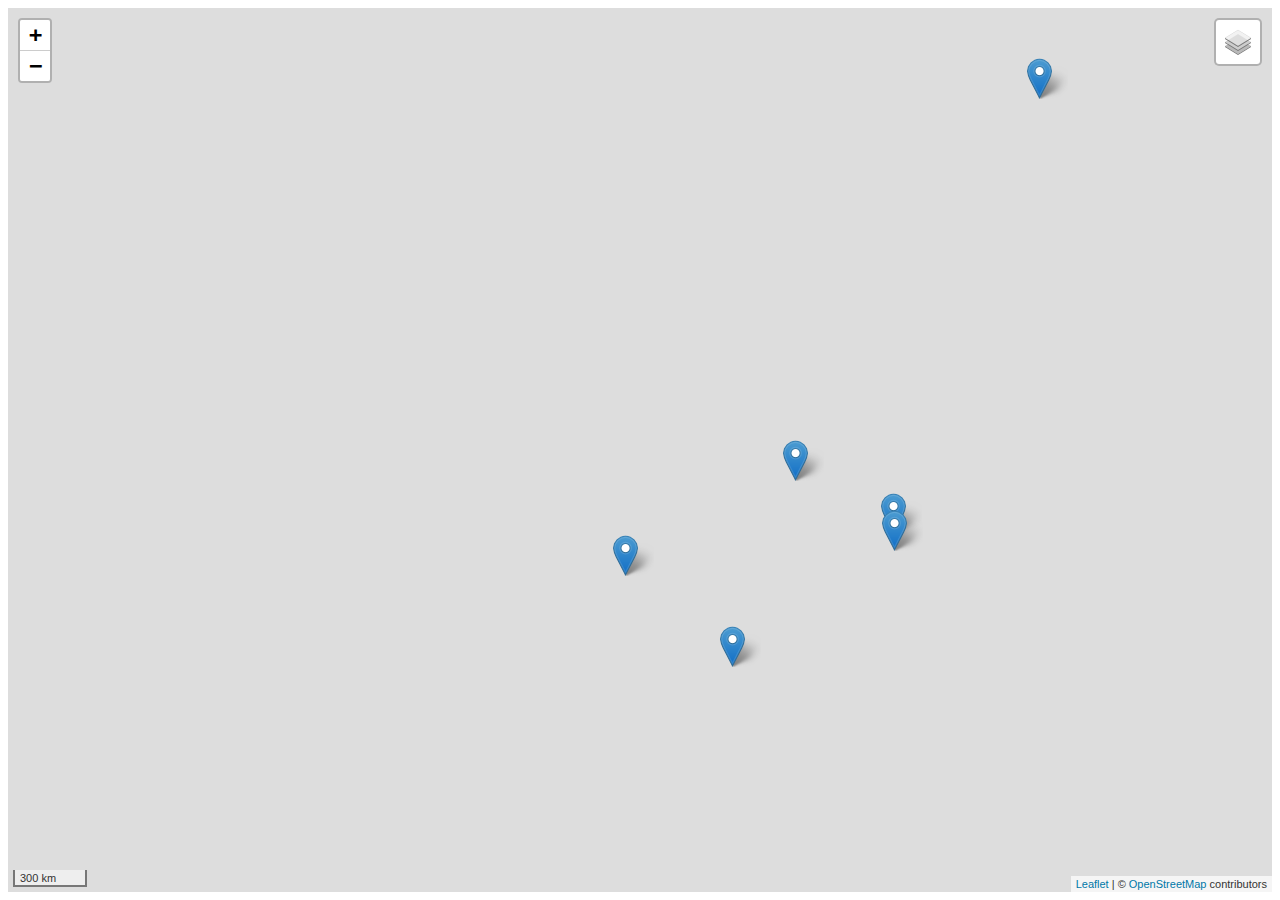
==== index.html @ 4e14cecf "1" ====
<html>
<head>
    <title>宋词地图</title>
    <meta charset="UTF-8">
    <meta name="viewport" content="width=device-width">
    <link rel="stylesheet" href="libs/leaflet.css" />
    <script src="libs/leaflet.js"></script>
    <script src="libs/leaflet-tilelayer-wmts-src.js"></script>
    <script src="src/loadWMTS.js"></script>
</head>
<body>
<div id="map" style="height: 100%; width: 100%"></div>
<script>
    loadWMTS();
</script>

</body>
</html>
---- libs/leaflet.css ----
/* required styles */

.leaflet-pane,
.leaflet-tile,
.leaflet-marker-icon,
.leaflet-marker-shadow,
.leaflet-tile-container,
.leaflet-pane > svg,
.leaflet-pane > canvas,
.leaflet-zoom-box,
.leaflet-image-layer,
.leaflet-layer {
	position: absolute;
	left: 0;
	top: 0;
	}
.leaflet-container {
	overflow: hidden;
	}
.leaflet-tile,
.leaflet-marker-icon,
.leaflet-marker-shadow {
	-webkit-user-select: none;
	   -moz-user-select: none;
	        user-select: none;
	  -webkit-user-drag: none;
	}
/* Safari renders non-retina tile on retina better with this, but Chrome is worse */
.leaflet-safari .leaflet-tile {
	image-rendering: -webkit-optimize-contrast;
	}
/* hack that prevents hw layers "stretching" when loading new tiles */
.leaflet-safari .leaflet-tile-container {
	width: 1600px;
	height: 1600px;
	-webkit-transform-origin: 0 0;
	}
.leaflet-marker-icon,
.leaflet-marker-shadow {
	display: block;
	}
/* .leaflet-container svg: reset svg max-width decleration shipped in Joomla! (joomla.org) 3.x */
/* .leaflet-container img: map is broken in FF if you have max-width: 100% on tiles */
.leaflet-container .leaflet-overlay-pane svg,
.leaflet-container .leaflet-marker-pane img,
.leaflet-container .leaflet-shadow-pane img,
.leaflet-container .leaflet-tile-pane img,
.leaflet-container img.leaflet-image-layer {
	max-width: none !important;
	max-height: none !important;
	}

.leaflet-container.leaflet-touch-zoom {
	-ms-touch-action: pan-x pan-y;
	touch-action: pan-x pan-y;
	}
.leaflet-container.leaflet-touch-drag {
	-ms-touch-action: pinch-zoom;
	/* Fallback for FF which doesn't support pinch-zoom */
	touch-action: none;
	touch-action: pinch-zoom;
}
.leaflet-container.leaflet-touch-drag.leaflet-touch-zoom {
	-ms-touch-action: none;
	touch-action: none;
}
.leaflet-container {
	-webkit-tap-highlight-color: transparent;
}
.leaflet-container a {
	-webkit-tap-highlight-color: rgba(51, 181, 229, 0.4);
}
.leaflet-tile {
	filter: inherit;
	visibility: hidden;
	}
.leaflet-tile-loaded {
	visibility: inherit;
	}
.leaflet-zoom-box {
	width: 0;
	height: 0;
	-moz-box-sizing: border-box;
	     box-sizing: border-box;
	z-index: 800;
	}
/* workaround for https://bugzilla.mozilla.org/show_bug.cgi?id=888319 */
.leaflet-overlay-pane svg {
	-moz-user-select: none;
	}

.leaflet-pane         { z-index: 400; }

.leaflet-tile-pane    { z-index: 200; }
.leaflet-overlay-pane { z-index: 400; }
.leaflet-shadow-pane  { z-index: 500; }
.leaflet-marker-pane  { z-index: 600; }
.leaflet-tooltip-pane   { z-index: 650; }
.leaflet-popup-pane   { z-index: 700; }

.leaflet-map-pane canvas { z-index: 100; }
.leaflet-map-pane svg    { z-index: 200; }

.leaflet-vml-shape {
	width: 1px;
	height: 1px;
	}
.lvml {
	behavior: url(#default#VML);
	display: inline-block;
	position: absolute;
	}


/* control positioning */

.leaflet-control {
	position: relative;
	z-index: 800;
	pointer-events: visiblePainted; /* IE 9-10 doesn't have auto */
	pointer-events: auto;
	}
.leaflet-top,
.leaflet-bottom {
	position: absolute;
	z-index: 1000;
	pointer-events: none;
	}
.leaflet-top {
	top: 0;
	}
.leaflet-right {
	right: 0;
	}
.leaflet-bottom {
	bottom: 0;
	}
.leaflet-left {
	left: 0;
	}
.leaflet-control {
	float: left;
	clear: both;
	}
.leaflet-right .leaflet-control {
	float: right;
	}
.leaflet-top .leaflet-control {
	margin-top: 10px;
	}
.leaflet-bottom .leaflet-control {
	margin-bottom: 10px;
	}
.leaflet-left .leaflet-control {
	margin-left: 10px;
	}
.leaflet-right .leaflet-control {
	margin-right: 10px;
	}


/* zoom and fade animations */

.leaflet-fade-anim .leaflet-tile {
	will-change: opacity;
	}
.leaflet-fade-anim .leaflet-popup {
	opacity: 0;
	-webkit-transition: opacity 0.2s linear;
	   -moz-transition: opacity 0.2s linear;
	     -o-transition: opacity 0.2s linear;
	        transition: opacity 0.2s linear;
	}
.leaflet-fade-anim .leaflet-map-pane .leaflet-popup {
	opacity: 1;
	}
.leaflet-zoom-animated {
	-webkit-transform-origin: 0 0;
	    -ms-transform-origin: 0 0;
	        transform-origin: 0 0;
	}
.leaflet-zoom-anim .leaflet-zoom-animated {
	will-change: transform;
	}
.leaflet-zoom-anim .leaflet-zoom-animated {
	-webkit-transition: -webkit-transform 0.25s cubic-bezier(0,0,0.25,1);
	   -moz-transition:    -moz-transform 0.25s cubic-bezier(0,0,0.25,1);
	     -o-transition:      -o-transform 0.25s cubic-bezier(0,0,0.25,1);
	        transition:         transform 0.25s cubic-bezier(0,0,0.25,1);
	}
.leaflet-zoom-anim .leaflet-tile,
.leaflet-pan-anim .leaflet-tile {
	-webkit-transition: none;
	   -moz-transition: none;
	     -o-transition: none;
	        transition: none;
	}

.leaflet-zoom-anim .leaflet-zoom-hide {
	visibility: hidden;
	}


/* cursors */

.leaflet-interactive {
	cursor: pointer;
	}
.leaflet-grab {
	cursor: -webkit-grab;
	cursor:    -moz-grab;
	}
.leaflet-crosshair,
.leaflet-crosshair .leaflet-interactive {
	cursor: crosshair;
	}
.leaflet-popup-pane,
.leaflet-control {
	cursor: auto;
	}
.leaflet-dragging .leaflet-grab,
.leaflet-dragging .leaflet-grab .leaflet-interactive,
.leaflet-dragging .leaflet-marker-draggable {
	cursor: move;
	cursor: -webkit-grabbing;
	cursor:    -moz-grabbing;
	}

/* marker & overlays interactivity */
.leaflet-marker-icon,
.leaflet-marker-shadow,
.leaflet-image-layer,
.leaflet-pane > svg path,
.leaflet-tile-container {
	pointer-events: none;
	}

.leaflet-marker-icon.leaflet-interactive,
.leaflet-image-layer.leaflet-interactive,
.leaflet-pane > svg path.leaflet-interactive {
	pointer-events: visiblePainted; /* IE 9-10 doesn't have auto */
	pointer-events: auto;
	}

/* visual tweaks */

.leaflet-container {
	background: #ddd;
	outline: 0;
	}
.leaflet-container a {
	color: #0078A8;
	}
.leaflet-container a.leaflet-active {
	outline: 2px solid orange;
	}
.leaflet-zoom-box {
	border: 2px dotted #38f;
	background: rgba(255,255,255,0.5);
	}


/* general typography */
.leaflet-container {
	font: 12px/1.5 "Helvetica Neue", Arial, Helvetica, sans-serif;
	}


/* general toolbar styles */

.leaflet-bar {
	box-shadow: 0 1px 5px rgba(0,0,0,0.65);
	border-radius: 4px;
	}
.leaflet-bar a,
.leaflet-bar a:hover {
	background-color: #fff;
	border-bottom: 1px solid #ccc;
	width: 26px;
	height: 26px;
	line-height: 26px;
	display: block;
	text-align: center;
	text-decoration: none;
	color: black;
	}
.leaflet-bar a,
.leaflet-control-layers-toggle {
	background-position: 50% 50%;
	background-repeat: no-repeat;
	display: block;
	}
.leaflet-bar a:hover {
	background-color: #f4f4f4;
	}
.leaflet-bar a:first-child {
	border-top-left-radius: 4px;
	border-top-right-radius: 4px;
	}
.leaflet-bar a:last-child {
	border-bottom-left-radius: 4px;
	border-bottom-right-radius: 4px;
	border-bottom: none;
	}
.leaflet-bar a.leaflet-disabled {
	cursor: default;
	background-color: #f4f4f4;
	color: #bbb;
	}

.leaflet-touch .leaflet-bar a {
	width: 30px;
	height: 30px;
	line-height: 30px;
	}
.leaflet-touch .leaflet-bar a:first-child {
	border-top-left-radius: 2px;
	border-top-right-radius: 2px;
	}
.leaflet-touch .leaflet-bar a:last-child {
	border-bottom-left-radius: 2px;
	border-bottom-right-radius: 2px;
	}

/* zoom control */

.leaflet-control-zoom-in,
.leaflet-control-zoom-out {
	font: bold 18px 'Lucida Console', Monaco, monospace;
	text-indent: 1px;
	}

.leaflet-touch .leaflet-control-zoom-in, .leaflet-touch .leaflet-control-zoom-out  {
	font-size: 22px;
	}


/* layers control */

.leaflet-control-layers {
	box-shadow: 0 1px 5px rgba(0,0,0,0.4);
	background: #fff;
	border-radius: 5px;
	}
.leaflet-control-layers-toggle {
	background-image: url(images/layers.png);
	width: 36px;
	height: 36px;
	}
.leaflet-retina .leaflet-control-layers-toggle {
	background-image: url(images/layers-2x.png);
	background-size: 26px 26px;
	}
.leaflet-touch .leaflet-control-layers-toggle {
	width: 44px;
	height: 44px;
	}
.leaflet-control-layers .leaflet-control-layers-list,
.leaflet-control-layers-expanded .leaflet-control-layers-toggle {
	display: none;
	}
.leaflet-control-layers-expanded .leaflet-control-layers-list {
	display: block;
	position: relative;
	}
.leaflet-control-layers-expanded {
	padding: 6px 10px 6px 6px;
	color: #333;
	background: #fff;
	}
.leaflet-control-layers-scrollbar {
	overflow-y: scroll;
	overflow-x: hidden;
	padding-right: 5px;
	}
.leaflet-control-layers-selector {
	margin-top: 2px;
	position: relative;
	top: 1px;
	}
.leaflet-control-layers label {
	display: block;
	}
.leaflet-control-layers-separator {
	height: 0;
	border-top: 1px solid #ddd;
	margin: 5px -10px 5px -6px;
	}

/* Default icon URLs */
.leaflet-default-icon-path {
	background-image: url(images/marker-icon.png);
	}


/* attribution and scale controls */

.leaflet-container .leaflet-control-attribution {
	background: #fff;
	background: rgba(255, 255, 255, 0.7);
	margin: 0;
	}
.leaflet-control-attribution,
.leaflet-control-scale-line {
	padding: 0 5px;
	color: #333;
	}
.leaflet-control-attribution a {
	text-decoration: none;
	}
.leaflet-control-attribution a:hover {
	text-decoration: underline;
	}
.leaflet-container .leaflet-control-attribution,
.leaflet-container .leaflet-control-scale {
	font-size: 11px;
	}
.leaflet-left .leaflet-control-scale {
	margin-left: 5px;
	}
.leaflet-bottom .leaflet-control-scale {
	margin-bottom: 5px;
	}
.leaflet-control-scale-line {
	border: 2px solid #777;
	border-top: none;
	line-height: 1.1;
	padding: 2px 5px 1px;
	font-size: 11px;
	white-space: nowrap;
	overflow: hidden;
	-moz-box-sizing: border-box;
	     box-sizing: border-box;

	background: #fff;
	background: rgba(255, 255, 255, 0.5);
	}
.leaflet-control-scale-line:not(:first-child) {
	border-top: 2px solid #777;
	border-bottom: none;
	margin-top: -2px;
	}
.leaflet-control-scale-line:not(:first-child):not(:last-child) {
	border-bottom: 2px solid #777;
	}

.leaflet-touch .leaflet-control-attribution,
.leaflet-touch .leaflet-control-layers,
.leaflet-touch .leaflet-bar {
	box-shadow: none;
	}
.leaflet-touch .leaflet-control-layers,
.leaflet-touch .leaflet-bar {
	border: 2px solid rgba(0,0,0,0.2);
	background-clip: padding-box;
	}


/* popup */

.leaflet-popup {
	position: absolute;
	text-align: center;
	margin-bottom: 20px;
	}
.leaflet-popup-content-wrapper {
	padding: 1px;
	text-align: left;
	border-radius: 12px;
	}
.leaflet-popup-content {
	margin: 13px 19px;
	line-height: 1.4;
	}
.leaflet-popup-content p {
	margin: 18px 0;
	}
.leaflet-popup-tip-container {
	width: 40px;
	height: 20px;
	position: absolute;
	left: 50%;
	margin-left: -20px;
	overflow: hidden;
	pointer-events: none;
	}
.leaflet-popup-tip {
	width: 17px;
	height: 17px;
	padding: 1px;

	margin: -10px auto 0;

	-webkit-transform: rotate(45deg);
	   -moz-transform: rotate(45deg);
	    -ms-transform: rotate(45deg);
	     -o-transform: rotate(45deg);
	        transform: rotate(45deg);
	}
.leaflet-popup-content-wrapper,
.leaflet-popup-tip {
	background: white;
	color: #333;
	box-shadow: 0 3px 14px rgba(0,0,0,0.4);
	}
.leaflet-container a.leaflet-popup-close-button {
	position: absolute;
	top: 0;
	right: 0;
	padding: 4px 4px 0 0;
	border: none;
	text-align: center;
	width: 18px;
	height: 14px;
	font: 16px/14px Tahoma, Verdana, sans-serif;
	color: #c3c3c3;
	text-decoration: none;
	font-weight: bold;
	background: transparent;
	}
.leaflet-container a.leaflet-popup-close-button:hover {
	color: #999;
	}
.leaflet-popup-scrolled {
	overflow: auto;
	border-bottom: 1px solid #ddd;
	border-top: 1px solid #ddd;
	}

.leaflet-oldie .leaflet-popup-content-wrapper {
	zoom: 1;
	}
.leaflet-oldie .leaflet-popup-tip {
	width: 24px;
	margin: 0 auto;

	-ms-filter: "progid:DXImageTransform.Microsoft.Matrix(M11=0.70710678, M12=0.70710678, M21=-0.70710678, M22=0.70710678)";
	filter: progid:DXImageTransform.Microsoft.Matrix(M11=0.70710678, M12=0.70710678, M21=-0.70710678, M22=0.70710678);
	}
.leaflet-oldie .leaflet-popup-tip-container {
	margin-top: -1px;
	}

.leaflet-oldie .leaflet-control-zoom,
.leaflet-oldie .leaflet-control-layers,
.leaflet-oldie .leaflet-popup-content-wrapper,
.leaflet-oldie .leaflet-popup-tip {
	border: 1px solid #999;
	}


/* div icon */

.leaflet-div-icon {
	background: #fff;
	border: 1px solid #666;
	}


/* Tooltip */
/* Base styles for the element that has a tooltip */
.leaflet-tooltip {
	position: absolute;
	padding: 6px;
	background-color: #fff;
	border: 1px solid #fff;
	border-radius: 3px;
	color: #222;
	white-space: nowrap;
	-webkit-user-select: none;
	-moz-user-select: none;
	-ms-user-select: none;
	user-select: none;
	pointer-events: none;
	box-shadow: 0 1px 3px rgba(0,0,0,0.4);
	}
.leaflet-tooltip.leaflet-clickable {
	cursor: pointer;
	pointer-events: auto;
	}
.leaflet-tooltip-top:before,
.leaflet-tooltip-bottom:before,
.leaflet-tooltip-left:before,
.leaflet-tooltip-right:before {
	position: absolute;
	pointer-events: none;
	border: 6px solid transparent;
	background: transparent;
	content: "";
	}

/* Directions */

.leaflet-tooltip-bottom {
	margin-top: 6px;
}
.leaflet-tooltip-top {
	margin-top: -6px;
}
.leaflet-tooltip-bottom:before,
.leaflet-tooltip-top:before {
	left: 50%;
	margin-left: -6px;
	}
.leaflet-tooltip-top:before {
	bottom: 0;
	margin-bottom: -12px;
	border-top-color: #fff;
	}
.leaflet-tooltip-bottom:before {
	top: 0;
	margin-top: -12px;
	margin-left: -6px;
	border-bottom-color: #fff;
	}
.leaflet-tooltip-left {
	margin-left: -6px;
}
.leaflet-tooltip-right {
	margin-left: 6px;
}
.leaflet-tooltip-left:before,
.leaflet-tooltip-right:before {
	top: 50%;
	margin-top: -6px;
	}
.leaflet-tooltip-left:before {
	right: 0;
	margin-right: -12px;
	border-left-color: #fff;
	}
.leaflet-tooltip-right:before {
	left: 0;
	margin-left: -12px;
	border-right-color: #fff;
	}
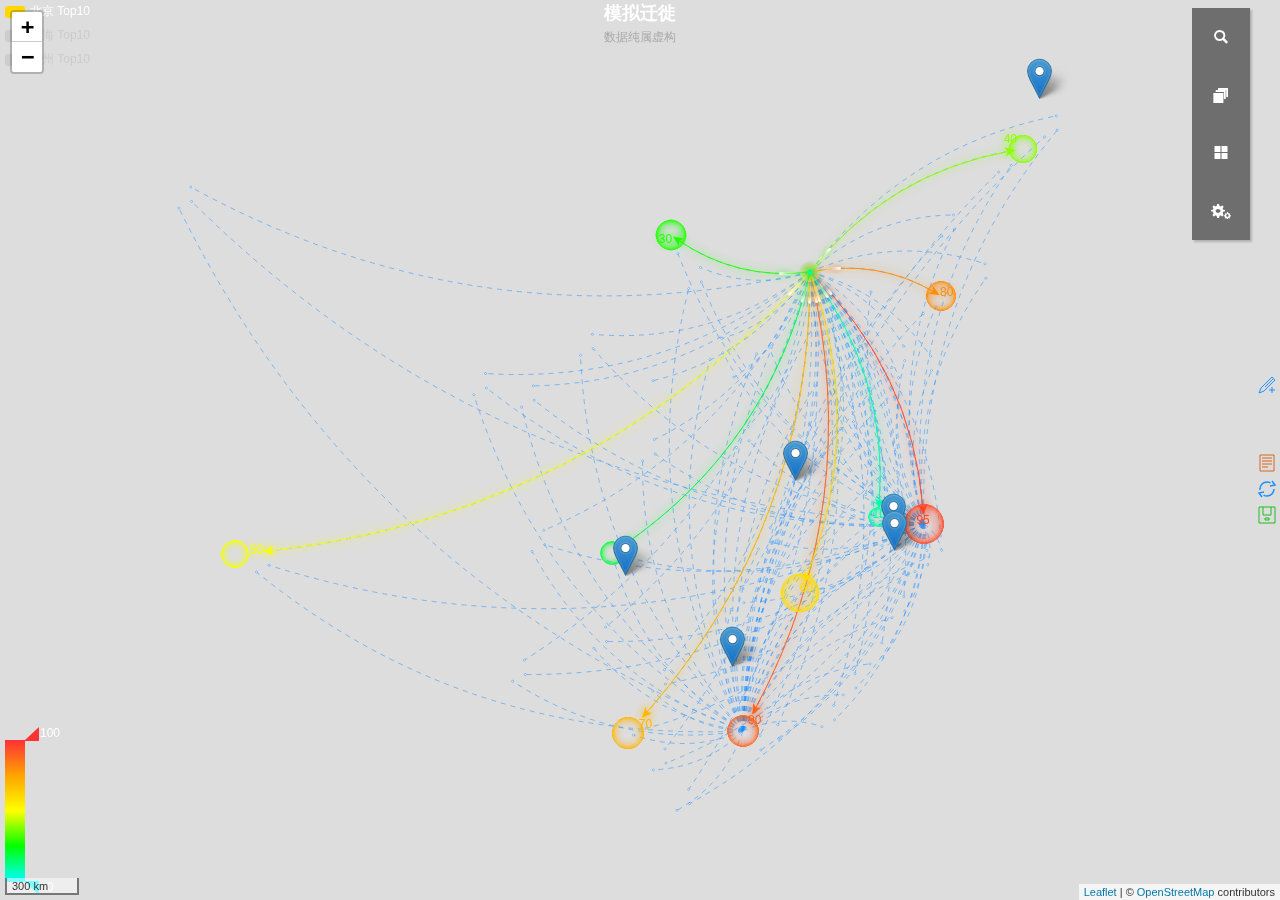
==== commit 23430f72: "迁徙图" ====
--- a/index.html
+++ b/index.html
@@ -6,12 +6,56 @@
     <link rel="stylesheet" href="libs/leaflet.css" />
     <script src="libs/leaflet.js"></script>
     <script src="libs/leaflet-tilelayer-wmts-src.js"></script>
-    <script src="src/loadWMTS.js"></script>
+    <link rel="stylesheet" href="dom/bootstrap-3.3.7/css/bootstrap-treeview.min.css">
+    <link rel="stylesheet" href="dom/bootstrap-3.3.7/css/glyphicons.css">
+    <link rel="stylesheet" href="dom/css/common.css">
+    <link rel="stylesheet" href="dom/css/index.css">
+    <script src="dom/js/jquery.min.js"></script>
+    <script src="dom/bootstrap-3.3.7/js/bootstrap.min.js"></script>
+    <script src="dom/bootstrap-3.3.7/js/bootstrap-treeview.min.js"></script>
+    <script src="dom/js/require.js"></script>
+    <script src="libs/leaflet-echarts.js"></script>
+    <script src="libs/echarts.source.js"></script>
+    <script src="src/loadWMTS.js"></script><link rel="stylesheet" href="dom/bootstrap-3.3.7/css/bootstrap.min.css">
+    <script src="src/addRemoval.js"></script>
 </head>
 <body>
-<div id="map" style="height: 100%; width: 100%"></div>
+<!--地图右边工具-->
+<div class="rightTips">
+    <div class="rightMenu" id="right_menu">
+        <ul>
+            <li data-href="dom/view/emotion.html">
+                <span title="搜索" ><i class="icon-search"></i></span>
+            </li>
+            <li  data-href="dom/view/emotion.html">
+                <span title="分析"><i class="icon-sort"></i></span>
+            </li>
+            <li data-href="dom/view/trajectory.html">
+                <span title="轨迹"><i class="icon-show-big-thumbnails"></i></span>
+            </li>
+            <li data-href="dom/view/mapSet.html">
+                <span title="设置"><i class="icon-cogwheels"></i></span>
+            </li>
+        </ul>
+    </div>
+    <div class="menuBox" id="right_menu_box">
+        <button id="right_close" type="button" class="close boxClose" aria-label="Close"><span aria-hidden="true">&times;</span></button>
+        <div id="menu_content">
+
+        </div>
+    </div>
+</div>
+<div id="map" class="mapBox"></div>
 <script>
     loadWMTS();
+    //页面按钮响应
+    $(function () {
+        $('[data-toggle="tooltip"]').tooltip();
+        require(["dom/js/index"], function (mapModel) {
+            mapModel.int();
+        });
+    })
+   addRemoval();
 </script>
 
 </body>
--- a/dom/bootstrap-3.3.7/css/glyphicons.css
+++ b/dom/bootstrap-3.3.7/css/glyphicons.css
@@ -0,0 +1,1296 @@
+/*!
+ *
+ *  Project:  GLYPHICONS
+ *  Author:   Jan Kovarik - www.glyphicons.com
+ *
+ */
+html,
+html .halflings {
+  -webkit-font-smoothing: antialiased !important;
+}
+@font-face {
+  font-family: 'Glyphicons';
+  src: url('../fonts/glyphicons-regular.eot');
+  src: url('../fonts/glyphicons-regular.eot?#iefix') format('embedded-opentype'), url('../fonts/glyphicons-regular.woff') format('woff'), url('../fonts/glyphicons-regular.ttf') format('truetype'), url('../fonts/glyphicons-regular.svg#glyphicons_halflingsregular') format('svg');
+  font-weight: normal;
+  font-style: normal;
+}
+/* FONT AWESOME CORE
+ * -------------------------- */
+[class^="icon-"],
+[class*=" icon-"] {
+  font-weight: normal;
+  font-style: normal;
+  text-decoration: inherit;
+  -webkit-font-smoothing: antialiased;
+  *margin-right: .3em;
+}
+[class^="icon-"]:before,
+[class*=" icon-"]:before {
+  text-decoration: inherit;
+  display: inline-block;
+  speak: none;
+}
+
+
+.icon-glass:before {
+  font-family: Glyphicons;
+  content: "\e001";
+}
+.icon-leaf:before{
+font-family:Glyphicons;content:"\e002";
+}
+.icon-dog:before{
+font-family:Glyphicons;content:"\e003";
+}
+.icon-user:before{
+font-family:Glyphicons;content:"\e004";
+}
+.icon-girl:before{
+font-family:Glyphicons;content:"\e005";
+}
+.icon-car:before{
+font-family:Glyphicons;content:"\e006";
+}
+.icon-user-add:before{
+font-family:Glyphicons;content:"\e007";
+}
+.icon-user-remove:before{
+font-family:Glyphicons;content:"\e008";
+}
+.icon-film:before{
+font-family:Glyphicons;content:"\e009";
+}
+.icon-magic:before{
+font-family:Glyphicons;content:"\e010";
+}
+.icon-envelope:before{
+font-family:Glyphicons;content:"\2709";
+}
+.icon-camera:before{
+font-family:Glyphicons;content:"\e012";
+}
+.icon-heart:before{
+font-family:Glyphicons;content:"\e013";
+}
+.icon-beach-umbrella:before{
+font-family:Glyphicons;content:"\e014";
+}
+.icon-train:before{
+font-family:Glyphicons;content:"\e015";
+}
+.icon-print:before{
+font-family:Glyphicons;content:"\e016";
+}
+.icon-bin:before{
+font-family:Glyphicons;content:"\e017";
+}
+.icon-music:before{
+font-family:Glyphicons;content:"\e018";
+}
+.icon-note:before{
+font-family:Glyphicons;content:"\e019";
+}
+.icon-heart-empty:before{
+font-family:Glyphicons;content:"\e020";
+}
+.icon-home:before{
+font-family:Glyphicons;content:"\e021";
+}
+.icon-snowflake:before{
+font-family:Glyphicons;content:"\2744";
+}
+.icon-fire:before{
+font-family:Glyphicons;content:"\e023";
+}
+.icon-magnet:before{
+font-family:Glyphicons;content:"\e024";
+}
+.icon-parents:before{
+font-family:Glyphicons;content:"\e025";
+}
+.icon-binoculars:before{
+font-family:Glyphicons;content:"\e026";
+}
+.icon-road:before{
+font-family:Glyphicons;content:"\e027";
+}
+.icon-search:before{
+font-family:Glyphicons;content:"\e028";
+}
+.icon-cars:before{
+font-family:Glyphicons;content:"\e029";
+}
+.icon-notes-2:before{
+font-family:Glyphicons;content:"\e030";
+}
+.icon-pencil:before{
+font-family:Glyphicons;content:"\270F";
+}
+.icon-bus:before{
+font-family:Glyphicons;content:"\e032";
+}
+.icon-wifi-alt:before{
+font-family:Glyphicons;content:"\e033";
+}
+.icon-luggage:before{
+font-family:Glyphicons;content:"\e034";
+}
+.icon-old-man:before{
+font-family:Glyphicons;content:"\e035";
+}
+.icon-woman:before{
+font-family:Glyphicons;content:"\e036";
+}
+.icon-file:before{
+font-family:Glyphicons;content:"\e037";
+}
+.icon-coins:before{
+font-family:Glyphicons;content:"\e038";
+}
+.icon-airplane:before{
+font-family:Glyphicons;content:"\2708";
+}
+.icon-notes:before{
+font-family:Glyphicons;content:"\e040";
+}
+.icon-stats:before{
+font-family:Glyphicons;content:"\e041";
+}
+.icon-charts:before{
+font-family:Glyphicons;content:"\e042";
+}
+.icon-pie-chart:before{
+font-family:Glyphicons;content:"\e043";
+}
+.icon-group:before{
+font-family:Glyphicons;content:"\e044";
+}
+.icon-keys:before{
+font-family:Glyphicons;content:"\e045";
+}
+.icon-calendar:before{
+font-family:Glyphicons;content:"\e046";
+}
+.icon-router:before{
+font-family:Glyphicons;content:"\e047";
+}
+.icon-camera-small:before{
+font-family:Glyphicons;content:"\e048";
+}
+.icon-dislikes:before{
+font-family:Glyphicons;content:"\e049";
+}
+.icon-star:before{
+font-family:Glyphicons;content:"\e050";
+}
+.icon-link:before{
+font-family:Glyphicons;content:"\e051";
+}
+.icon-eye-open:before{
+font-family:Glyphicons;content:"\e052";
+}
+.icon-eye-close:before{
+font-family:Glyphicons;content:"\e053";
+}
+.icon-alarm:before{
+font-family:Glyphicons;content:"\e054";
+}
+.icon-clock:before{
+font-family:Glyphicons;content:"\e055";
+}
+.icon-stopwatch:before{
+font-family:Glyphicons;content:"\e056";
+}
+.icon-projector:before{
+font-family:Glyphicons;content:"\e057";
+}
+.icon-history:before{
+font-family:Glyphicons;content:"\e058";
+}
+.icon-truck:before{
+font-family:Glyphicons;content:"\e059";
+}
+.icon-cargo:before{
+font-family:Glyphicons;content:"\e060";
+}
+.icon-compass:before{
+font-family:Glyphicons;content:"\e061";
+}
+.icon-keynote:before{
+font-family:Glyphicons;content:"\e062";
+}
+.icon-paperclip:before{
+font-family:Glyphicons;content:"\e063";
+}
+.icon-power:before{
+font-family:Glyphicons;content:"\e064";
+}
+.icon-lightbulb:before{
+font-family:Glyphicons;content:"\e065";
+}
+.icon-tag:before{
+font-family:Glyphicons;content:"\e066";
+}
+.icon-tags:before{
+font-family:Glyphicons;content:"\e067";
+}
+.icon-cleaning:before{
+font-family:Glyphicons;content:"\e068";
+}
+.icon-ruller:before{
+font-family:Glyphicons;content:"\e069";
+}
+.icon-gift:before{
+font-family:Glyphicons;content:"\e070";
+}
+.icon-umbrella:before{
+font-family:Glyphicons;content:"\2602";
+}
+.icon-book:before{
+font-family:Glyphicons;content:"\e072";
+}
+.icon-bookmark:before{
+font-family:Glyphicons;content:"\e073";
+}
+.icon-wifi:before{
+font-family:Glyphicons;content:"\e074";
+}
+.icon-cup:before{
+font-family:Glyphicons;content:"\e075";
+}
+.icon-stroller:before{
+font-family:Glyphicons;content:"\e076";
+}
+.icon-headphones:before{
+font-family:Glyphicons;content:"\e077";
+}
+.icon-headset:before{
+font-family:Glyphicons;content:"\e078";
+}
+.icon-warning-sign:before{
+font-family:Glyphicons;content:"\e079";
+}
+.icon-signal:before{
+font-family:Glyphicons;content:"\e080";
+}
+.icon-retweet:before{
+font-family:Glyphicons;content:"\e081";
+}
+.icon-refresh:before{
+font-family:Glyphicons;content:"\e082";
+}
+.icon-roundabout:before{
+font-family:Glyphicons;content:"\e083";
+}
+.icon-random:before{
+font-family:Glyphicons;content:"\e084";
+}
+.icon-heat:before{
+font-family:Glyphicons;content:"\e085";
+}
+.icon-repeat:before{
+font-family:Glyphicons;content:"\e086";
+}
+.icon-display:before{
+font-family:Glyphicons;content:"\e087";
+}
+.icon-log-book:before{
+font-family:Glyphicons;content:"\e088";
+}
+.icon-adress-book:before{
+font-family:Glyphicons;content:"\e089";
+}
+.icon-building:before{
+font-family:Glyphicons;content:"\e090";
+}
+.icon-eyedropper:before{
+font-family:Glyphicons;content:"\e091";
+}
+.icon-adjust:before{
+font-family:Glyphicons;content:"\e092";
+}
+.icon-tint:before{
+font-family:Glyphicons;content:"\e093";
+}
+.icon-crop:before{
+font-family:Glyphicons;content:"\e094";
+}
+.icon-vector-path-square:before{
+font-family:Glyphicons;content:"\e095";
+}
+.icon-vector-path-circle:before{
+font-family:Glyphicons;content:"\e096";
+}
+.icon-vector-path-polygon:before{
+font-family:Glyphicons;content:"\e097";
+}
+.icon-vector-path-line:before{
+font-family:Glyphicons;content:"\e098";
+}
+.icon-vector-path-curve:before{
+font-family:Glyphicons;content:"\e099";
+}
+.icon-vector-path-all:before{
+font-family:Glyphicons;content:"\e100";
+}
+.icon-font:before{
+font-family:Glyphicons;content:"\e101";
+}
+.icon-italic:before{
+font-family:Glyphicons;content:"\e102";
+}
+.icon-bold:before{
+font-family:Glyphicons;content:"\e103";
+}
+.icon-text-underline:before{
+font-family:Glyphicons;content:"\e104";
+}
+.icon-text-strike:before{
+font-family:Glyphicons;content:"\e105";
+}
+.icon-text-height:before{
+font-family:Glyphicons;content:"\e106";
+}
+.icon-text-width:before{
+font-family:Glyphicons;content:"\e107";
+}
+.icon-text-resize:before{
+font-family:Glyphicons;content:"\e108";
+}
+.icon-left-indent:before{
+font-family:Glyphicons;content:"\e109";
+}
+.icon-right-indent:before{
+font-family:Glyphicons;content:"\e110";
+}
+.icon-align-left:before{
+font-family:Glyphicons;content:"\e111";
+}
+.icon-align-center:before{
+font-family:Glyphicons;content:"\e112";
+}
+.icon-align-right:before{
+font-family:Glyphicons;content:"\e113";
+}
+.icon-justify:before{
+font-family:Glyphicons;content:"\e114";
+}
+.icon-list:before{
+font-family:Glyphicons;content:"\e115";
+}
+.icon-text-smaller:before{
+font-family:Glyphicons;content:"\e116";
+}
+.icon-text-bigger:before{
+font-family:Glyphicons;content:"\e117";
+}
+.icon-embed:before{
+font-family:Glyphicons;content:"\e118";
+}
+.icon-embed-close:before{
+font-family:Glyphicons;content:"\e119";
+}
+.icon-table:before{
+font-family:Glyphicons;content:"\e120";
+}
+.icon-message-full:before{
+font-family:Glyphicons;content:"\e121";
+}
+.icon-message-empty:before{
+font-family:Glyphicons;content:"\e122";
+}
+.icon-message-in:before{
+font-family:Glyphicons;content:"\e123";
+}
+.icon-message-out:before{
+font-family:Glyphicons;content:"\e124";
+}
+.icon-message-plus:before{
+font-family:Glyphicons;content:"\e125";
+}
+.icon-message-minus:before{
+font-family:Glyphicons;content:"\e126";
+}
+.icon-message-ban:before{
+font-family:Glyphicons;content:"\e127";
+}
+.icon-message-flag:before{
+font-family:Glyphicons;content:"\e128";
+}
+.icon-message-lock:before{
+font-family:Glyphicons;content:"\e129";
+}
+.icon-message-new:before{
+font-family:Glyphicons;content:"\e130";
+}
+.icon-inbox:before{
+font-family:Glyphicons;content:"\e131";
+}
+.icon-inbox-plus:before{
+font-family:Glyphicons;content:"\e132";
+}
+.icon-inbox-minus:before{
+font-family:Glyphicons;content:"\e133";
+}
+.icon-inbox-lock:before{
+font-family:Glyphicons;content:"\e134";
+}
+.icon-inbox-in:before{
+font-family:Glyphicons;content:"\e135";
+}
+.icon-inbox-out:before{
+font-family:Glyphicons;content:"\e136";
+}
+.icon-cogwheel:before{
+font-family:Glyphicons;content:"\e137";
+}
+.icon-cogwheels:before{
+font-family:Glyphicons;content:"\e138";
+}
+.icon-picture:before{
+font-family:Glyphicons;content:"\e139";
+}
+.icon-adjust-alt:before{
+font-family:Glyphicons;content:"\e140";
+}
+.icon-database-lock:before{
+font-family:Glyphicons;content:"\e141";
+}
+.icon-database-plus:before{
+font-family:Glyphicons;content:"\e142";
+}
+.icon-database-minus:before{
+font-family:Glyphicons;content:"\e143";
+}
+.icon-database-ban:before{
+font-family:Glyphicons;content:"\e144";
+}
+.icon-folder-open:before{
+font-family:Glyphicons;content:"\e145";
+}
+.icon-folder-plus:before{
+font-family:Glyphicons;content:"\e146";
+}
+.icon-folder-minus:before{
+font-family:Glyphicons;content:"\e147";
+}
+.icon-folder-lock:before{
+font-family:Glyphicons;content:"\e148";
+}
+.icon-folder-flag:before{
+font-family:Glyphicons;content:"\e149";
+}
+.icon-folder-new:before{
+font-family:Glyphicons;content:"\e150";
+}
+.icon-edit:before{
+font-family:Glyphicons;content:"\e151";
+}
+.icon-new-window:before{
+font-family:Glyphicons;content:"\e152";
+}
+.icon-check:before{
+font-family:Glyphicons;content:"\e153";
+}
+.icon-unchecked:before{
+font-family:Glyphicons;content:"\e154";
+}
+.icon-more-windows:before{
+font-family:Glyphicons;content:"\e155";
+}
+.icon-show-big-thumbnails:before{
+font-family:Glyphicons;content:"\e156";
+}
+.icon-show-thumbnails:before{
+font-family:Glyphicons;content:"\e157";
+}
+.icon-show-thumbnails-with-lines:before{
+font-family:Glyphicons;content:"\e158";
+}
+.icon-show-lines:before{
+font-family:Glyphicons;content:"\e159";
+}
+.icon-playlist:before{
+font-family:Glyphicons;content:"\e160";
+}
+.icon-imac:before{
+font-family:Glyphicons;content:"\e161";
+}
+.icon-macbook:before{
+font-family:Glyphicons;content:"\e162";
+}
+.icon-ipad:before{
+font-family:Glyphicons;content:"\e163";
+}
+.icon-iphone:before{
+font-family:Glyphicons;content:"\e164";
+}
+.icon-iphone-transfer:before{
+font-family:Glyphicons;content:"\e165";
+}
+.icon-iphone-exchange:before{
+font-family:Glyphicons;content:"\e166";
+}
+.icon-ipod:before{
+font-family:Glyphicons;content:"\e167";
+}
+.icon-ipod-shuffle:before{
+font-family:Glyphicons;content:"\e168";
+}
+.icon-ear-plugs:before{
+font-family:Glyphicons;content:"\e169";
+}
+.icon-phone:before{
+font-family:Glyphicons;content:"\e170";
+}
+.icon-step-backward:before{
+font-family:Glyphicons;content:"\e171";
+}
+.icon-fast-backward:before{
+font-family:Glyphicons;content:"\e172";
+}
+.icon-rewind:before{
+font-family:Glyphicons;content:"\e173";
+}
+.icon-play:before{
+font-family:Glyphicons;content:"\e174";
+}
+.icon-pause:before{
+font-family:Glyphicons;content:"\e175";
+}
+.icon-stop:before{
+font-family:Glyphicons;content:"\e176";
+}
+.icon-forward:before{
+font-family:Glyphicons;content:"\e177";
+}
+.icon-fast-forward:before{
+font-family:Glyphicons;content:"\e178";
+}
+.icon-step-forward:before{
+font-family:Glyphicons;content:"\e179";
+}
+.icon-eject:before{
+font-family:Glyphicons;content:"\e180";
+}
+.icon-facetime-video:before{
+font-family:Glyphicons;content:"\e181";
+}
+.icon-download-alt:before{
+font-family:Glyphicons;content:"\e182";
+}
+.icon-mute:before{
+font-family:Glyphicons;content:"\e183";
+}
+.icon-volume-down:before{
+font-family:Glyphicons;content:"\e184";
+}
+.icon-volume-up:before{
+font-family:Glyphicons;content:"\e185";
+}
+.icon-screenshot:before{
+font-family:Glyphicons;content:"\e186";
+}
+.icon-move:before{
+font-family:Glyphicons;content:"\e187";
+}
+.icon-more:before{
+font-family:Glyphicons;content:"\e188";
+}
+.icon-brightness-reduce:before{
+font-family:Glyphicons;content:"\e189";
+}
+.icon-brightness-increase:before{
+font-family:Glyphicons;content:"\e190";
+}
+.icon-circle-plus:before{
+font-family:Glyphicons;content:"\e191";
+}
+.icon-circle-minus:before{
+font-family:Glyphicons;content:"\e192";
+}
+.icon-circle-remove:before{
+font-family:Glyphicons;content:"\e193";
+}
+.icon-circle-ok:before{
+font-family:Glyphicons;content:"\e194";
+}
+.icon-circle-question-mark:before{
+font-family:Glyphicons;content:"\e195";
+}
+.icon-circle-info:before{
+font-family:Glyphicons;content:"\e196";
+}
+.icon-circle-exclamation-mark:before{
+font-family:Glyphicons;content:"\e197";
+}
+.icon-remove:before{
+font-family:Glyphicons;content:"\e198";
+}
+.icon-ok:before{
+font-family:Glyphicons;content:"\e199";
+}
+.icon-ban:before{
+font-family:Glyphicons;content:"\e200";
+}
+.icon-download:before{
+font-family:Glyphicons;content:"\e201";
+}
+.icon-upload:before{
+font-family:Glyphicons;content:"\e202";
+}
+.icon-shopping-cart:before{
+font-family:Glyphicons;content:"\e203";
+}
+.icon-lock:before{
+font-family:Glyphicons;content:"\e204";
+}
+.icon-unlock:before{
+font-family:Glyphicons;content:"\e205";
+}
+.icon-electricity:before{
+font-family:Glyphicons;content:"\e206";
+}
+.icon-ok-2:before{
+font-family:Glyphicons;content:"\e207";
+}
+.icon-remove-2:before{
+font-family:Glyphicons;content:"\e208";
+}
+.icon-cart-out:before{
+font-family:Glyphicons;content:"\e209";
+}
+.icon-cart-in:before{
+font-family:Glyphicons;content:"\e210";
+}
+.icon-left-arrow:before{
+font-family:Glyphicons;content:"\e211";
+}
+.icon-right-arrow:before{
+font-family:Glyphicons;content:"\e212";
+}
+.icon-down-arrow:before{
+font-family:Glyphicons;content:"\e213";
+}
+.icon-up-arrow:before{
+font-family:Glyphicons;content:"\e214";
+}
+.icon-resize-small:before{
+font-family:Glyphicons;content:"\e215";
+}
+.icon-resize-full:before{
+font-family:Glyphicons;content:"\e216";
+}
+.icon-circle-arrow-left:before{
+font-family:Glyphicons;content:"\e217";
+}
+.icon-circle-arrow-right:before{
+font-family:Glyphicons;content:"\e218";
+}
+.icon-circle-arrow-top:before{
+font-family:Glyphicons;content:"\e219";
+}
+.icon-circle-arrow-down:before{
+font-family:Glyphicons;content:"\e220";
+}
+.icon-play-button:before{
+font-family:Glyphicons;content:"\e221";
+}
+.icon-unshare:before{
+font-family:Glyphicons;content:"\e222";
+}
+.icon-share:before{
+font-family:Glyphicons;content:"\e223";
+}
+.icon-chevron-right:before{
+font-family:Glyphicons;content:"\e224";
+}
+.icon-chevron-left:before{
+font-family:Glyphicons;content:"\e225";
+}
+.icon-bluetooth:before{
+font-family:Glyphicons;content:"\e226";
+}
+.icon-euro:before{
+font-family:Glyphicons;content:"\20AC";
+}
+.icon-usd:before{
+font-family:Glyphicons;content:"\e228";
+}
+.icon-gbp:before{
+font-family:Glyphicons;content:"\e229";
+}
+.icon-retweet-2:before{
+font-family:Glyphicons;content:"\e230";
+}
+.icon-moon:before{
+font-family:Glyphicons;content:"\e231";
+}
+.icon-sun:before{
+font-family:Glyphicons;content:"\2609";
+}
+.icon-cloud:before{
+font-family:Glyphicons;content:"\2601";
+}
+.icon-direction:before{
+font-family:Glyphicons;content:"\e234";
+}
+.icon-brush:before{
+font-family:Glyphicons;content:"\e235";
+}
+.icon-pen:before{
+font-family:Glyphicons;content:"\e236";
+}
+.icon-zoom-in:before{
+font-family:Glyphicons;content:"\e237";
+}
+.icon-zoom-out:before{
+font-family:Glyphicons;content:"\e238";
+}
+.icon-pin:before{
+font-family:Glyphicons;content:"\e239";
+}
+.icon-albums:before{
+font-family:Glyphicons;content:"\e240";
+}
+.icon-rotation-lock:before{
+font-family:Glyphicons;content:"\e241";
+}
+.icon-flash:before{
+font-family:Glyphicons;content:"\e242";
+}
+.icon-google-maps:before{
+font-family:Glyphicons;content:"\e243";
+}
+.icon-anchor:before{
+font-family:Glyphicons;content:"\2693";
+}
+.icon-conversation:before{
+font-family:Glyphicons;content:"\e245";
+}
+.icon-chat:before{
+font-family:Glyphicons;content:"\e246";
+}
+.icon-male:before{
+font-family:Glyphicons;content:"\e247";
+}
+.icon-female:before{
+font-family:Glyphicons;content:"\e248";
+}
+.icon-asterisk:before{
+font-family:Glyphicons;content:"\002A";
+}
+.icon-divide:before{
+font-family:Glyphicons;content:"\00F7";
+}
+.icon-snorkel-diving:before{
+font-family:Glyphicons;content:"\e251";
+}
+.icon-scuba-diving:before{
+font-family:Glyphicons;content:"\e252";
+}
+.icon-oxygen-bottle:before{
+font-family:Glyphicons;content:"\e253";
+}
+.icon-fins:before{
+font-family:Glyphicons;content:"\e254";
+}
+.icon-fishes:before{
+font-family:Glyphicons;content:"\e255";
+}
+.icon-boat:before{
+font-family:Glyphicons;content:"\e256";
+}
+.icon-delete:before{
+font-family:Glyphicons;content:"\e257";
+}
+.icon-sheriffs-star:before{
+font-family:Glyphicons;content:"\e258";
+}
+.icon-qrcode:before{
+font-family:Glyphicons;content:"\e259";
+}
+.icon-barcode:before{
+font-family:Glyphicons;content:"\e260";
+}
+.icon-pool:before{
+font-family:Glyphicons;content:"\e261";
+}
+.icon-buoy:before{
+font-family:Glyphicons;content:"\e262";
+}
+.icon-spade:before{
+font-family:Glyphicons;content:"\e263";
+}
+.icon-bank:before{
+font-family:Glyphicons;content:"\e264";
+}
+.icon-vcard:before{
+font-family:Glyphicons;content:"\e265";
+}
+.icon-electrical-plug:before{
+font-family:Glyphicons;content:"\e266";
+}
+.icon-flag:before{
+font-family:Glyphicons;content:"\e267";
+}
+.icon-credit-card:before{
+font-family:Glyphicons;content:"\e268";
+}
+.icon-keyboard-wireless:before{
+font-family:Glyphicons;content:"\e269";
+}
+.icon-keyboard-wired:before{
+font-family:Glyphicons;content:"\e270";
+}
+.icon-shield:before{
+font-family:Glyphicons;content:"\e271";
+}
+.icon-ring:before{
+font-family:Glyphicons;content:"\02DA";
+}
+.icon-cake:before{
+font-family:Glyphicons;content:"\e273";
+}
+.icon-drink:before{
+font-family:Glyphicons;content:"\e274";
+}
+.icon-beer:before{
+font-family:Glyphicons;content:"\e275";
+}
+.icon-fast-food:before{
+font-family:Glyphicons;content:"\e276";
+}
+.icon-cutlery:before{
+font-family:Glyphicons;content:"\e277";
+}
+.icon-pizza:before{
+font-family:Glyphicons;content:"\e278";
+}
+.icon-birthday-cake:before{
+font-family:Glyphicons;content:"\e279";
+}
+.icon-tablet:before{
+font-family:Glyphicons;content:"\e280";
+}
+.icon-settings:before{
+font-family:Glyphicons;content:"\e281";
+}
+.icon-bullets:before{
+font-family:Glyphicons;content:"\e282";
+}
+.icon-cardio:before{
+font-family:Glyphicons;content:"\e283";
+}
+.icon-t-shirt:before{
+font-family:Glyphicons;content:"\e284";
+}
+.icon-pants:before{
+font-family:Glyphicons;content:"\e285";
+}
+.icon-sweater:before{
+font-family:Glyphicons;content:"\e286";
+}
+.icon-fabric:before{
+font-family:Glyphicons;content:"\e287";
+}
+.icon-leather:before{
+font-family:Glyphicons;content:"\e288";
+}
+.icon-scissors:before{
+font-family:Glyphicons;content:"\e289";
+}
+.icon-bomb:before{
+font-family:Glyphicons;content:"\e290";
+}
+.icon-skull:before{
+font-family:Glyphicons;content:"\e291";
+}
+.icon-celebration:before{
+font-family:Glyphicons;content:"\e292";
+}
+.icon-tea-kettle:before{
+font-family:Glyphicons;content:"\e293";
+}
+.icon-french-press:before{
+font-family:Glyphicons;content:"\e294";
+}
+.icon-coffe-cup:before{
+font-family:Glyphicons;content:"\e295";
+}
+.icon-pot:before{
+font-family:Glyphicons;content:"\e296";
+}
+.icon-grater:before{
+font-family:Glyphicons;content:"\e297";
+}
+.icon-kettle:before{
+font-family:Glyphicons;content:"\e298";
+}
+.icon-hospital:before{
+font-family:Glyphicons;content:"\e299";
+}
+.icon-hospital-h:before{
+font-family:Glyphicons;content:"\e300";
+}
+.icon-microphone:before{
+font-family:Glyphicons;content:"\e301";
+}
+.icon-webcam:before{
+font-family:Glyphicons;content:"\e302";
+}
+.icon-temple-christianity-church:before{
+font-family:Glyphicons;content:"\e303";
+}
+.icon-temple-islam:before{
+font-family:Glyphicons;content:"\e304";
+}
+.icon-temple-hindu:before{
+font-family:Glyphicons;content:"\e305";
+}
+.icon-temple-buddhist:before{
+font-family:Glyphicons;content:"\e306";
+}
+.icon-bicycle:before{
+font-family:Glyphicons;content:"\e307";
+}
+.icon-life-preserver:before{
+font-family:Glyphicons;content:"\e308";
+}
+.icon-share-alt:before{
+font-family:Glyphicons;content:"\e309";
+}
+.icon-comments:before{
+font-family:Glyphicons;content:"\e310";
+}
+.icon-flower:before{
+font-family:Glyphicons;content:"\2698";
+}
+.icon-baseball:before{
+font-family:Glyphicons;content:"\e312";
+}
+.icon-rugby:before{
+font-family:Glyphicons;content:"\e313";
+}
+.icon-ax:before{
+font-family:Glyphicons;content:"\e314";
+}
+.icon-table-tennis:before{
+font-family:Glyphicons;content:"\e315";
+}
+.icon-bowling:before{
+font-family:Glyphicons;content:"\e316";
+}
+.icon-tree-conifer:before{
+font-family:Glyphicons;content:"\e317";
+}
+.icon-tree-deciduous:before{
+font-family:Glyphicons;content:"\e318";
+}
+.icon-more-items:before{
+font-family:Glyphicons;content:"\e319";
+}
+.icon-sort:before{
+font-family:Glyphicons;content:"\e320";
+}
+.icon-filter:before{
+font-family:Glyphicons;content:"\e321";
+}
+.icon-gamepad:before{
+font-family:Glyphicons;content:"\e322";
+}
+.icon-playing-dices:before{
+font-family:Glyphicons;content:"\e323";
+}
+.icon-calculator:before{
+font-family:Glyphicons;content:"\e324";
+}
+.icon-tie:before{
+font-family:Glyphicons;content:"\e325";
+}
+.icon-wallet:before{
+font-family:Glyphicons;content:"\e326";
+}
+.icon-piano:before{
+font-family:Glyphicons;content:"\e327";
+}
+.icon-sampler:before{
+font-family:Glyphicons;content:"\e328";
+}
+.icon-podium:before{
+font-family:Glyphicons;content:"\e329";
+}
+.icon-soccer-ball:before{
+font-family:Glyphicons;content:"\e330";
+}
+.icon-blog:before{
+font-family:Glyphicons;content:"\e331";
+}
+.icon-dashboard:before{
+font-family:Glyphicons;content:"\e332";
+}
+.icon-certificate:before{
+font-family:Glyphicons;content:"\e333";
+}
+.icon-bell:before{
+font-family:Glyphicons;content:"\e334";
+}
+.icon-candle:before{
+font-family:Glyphicons;content:"\e335";
+}
+.icon-pushpin:before{
+font-family:Glyphicons;content:"\e336";
+}
+.icon-iphone-shake:before{
+font-family:Glyphicons;content:"\e337";
+}
+.icon-pin-flag:before{
+font-family:Glyphicons;content:"\e338";
+}
+.icon-turtle:before{
+font-family:Glyphicons;content:"\e339";
+}
+.icon-rabbit:before{
+font-family:Glyphicons;content:"\e340";
+}
+.icon-globe:before{
+font-family:Glyphicons;content:"\e341";
+}
+.icon-briefcase:before{
+font-family:Glyphicons;content:"\e342";
+}
+.icon-hdd:before{
+font-family:Glyphicons;content:"\e343";
+}
+.icon-thumbs-up:before{
+font-family:Glyphicons;content:"\e344";
+}
+.icon-thumbs-down:before{
+font-family:Glyphicons;content:"\e345";
+}
+.icon-hand-right:before{
+font-family:Glyphicons;content:"\e346";
+}
+.icon-hand-left:before{
+font-family:Glyphicons;content:"\e347";
+}
+.icon-hand-up:before{
+font-family:Glyphicons;content:"\e348";
+}
+.icon-hand-down:before{
+font-family:Glyphicons;content:"\e349";
+}
+.icon-fullscreen:before{
+font-family:Glyphicons;content:"\e350";
+}
+.icon-shopping-bag:before{
+font-family:Glyphicons;content:"\e351";
+}
+.icon-book-open:before{
+font-family:Glyphicons;content:"\e352";
+}
+.icon-nameplate:before{
+font-family:Glyphicons;content:"\e353";
+}
+.icon-nameplate-alt:before{
+font-family:Glyphicons;content:"\e354";
+}
+.icon-vases:before{
+font-family:Glyphicons;content:"\e355";
+}
+.icon-bullhorn:before{
+font-family:Glyphicons;content:"\e356";
+}
+.icon-dumbbell:before{
+font-family:Glyphicons;content:"\e357";
+}
+.icon-suitcase:before{
+font-family:Glyphicons;content:"\e358";
+}
+.icon-file-import:before{
+font-family:Glyphicons;content:"\e359";
+}
+.icon-file-export:before{
+font-family:Glyphicons;content:"\e360";
+}
+.icon-bug:before{
+font-family:Glyphicons;content:"\e361";
+}
+.icon-crown:before{
+font-family:Glyphicons;content:"\e362";
+}
+.icon-smoking:before{
+font-family:Glyphicons;content:"\e363";
+}
+.icon-cloud-upload:before{
+font-family:Glyphicons;content:"\e364";
+}
+.icon-cloud-download:before{
+font-family:Glyphicons;content:"\e365";
+}
+.icon-restart:before{
+font-family:Glyphicons;content:"\e366";
+}
+.icon-security-camera:before{
+font-family:Glyphicons;content:"\e367";
+}
+.icon-expand:before{
+font-family:Glyphicons;content:"\e368";
+}
+.icon-collapse:before{
+font-family:Glyphicons;content:"\e369";
+}
+.icon-collapse-top:before{
+font-family:Glyphicons;content:"\e370";
+}
+.icon-globe-af:before{
+font-family:Glyphicons;content:"\e371";
+}
+.icon-global:before{
+font-family:Glyphicons;content:"\e372";
+}
+.icon-spray:before{
+font-family:Glyphicons;content:"\e373";
+}
+.icon-nails:before{
+font-family:Glyphicons;content:"\e374";
+}
+.icon-claw-hammer:before{
+font-family:Glyphicons;content:"\e375";
+}
+.icon-classic-hammer:before{
+font-family:Glyphicons;content:"\e376";
+}
+.icon-hand-saw:before{
+font-family:Glyphicons;content:"\e377";
+}
+.icon-riflescope:before{
+font-family:Glyphicons;content:"\e378";
+}
+.icon-electrical-socket-eu:before{
+font-family:Glyphicons;content:"\e379";
+}
+.icon-electrical-socket-us:before{
+font-family:Glyphicons;content:"\e380";
+}
+.icon-pinterest:before{
+font-family:Glyphicons;content:"\e381";
+}
+.icon-dropbox:before{
+font-family:Glyphicons;content:"\e382";
+}
+.icon-google-plus:before{
+font-family:Glyphicons;content:"\e383";
+}
+.icon-jolicloud:before{
+font-family:Glyphicons;content:"\e384";
+}
+.icon-yahoo:before{
+font-family:Glyphicons;content:"\e385";
+}
+.icon-blogger:before{
+font-family:Glyphicons;content:"\e386";
+}
+.icon-picasa:before{
+font-family:Glyphicons;content:"\e387";
+}
+.icon-amazon:before{
+font-family:Glyphicons;content:"\e388";
+}
+.icon-tumblr:before{
+font-family:Glyphicons;content:"\e389";
+}
+.icon-wordpress:before{
+font-family:Glyphicons;content:"\e390";
+}
+.icon-instapaper:before{
+font-family:Glyphicons;content:"\e391";
+}
+.icon-evernote:before{
+font-family:Glyphicons;content:"\e392";
+}
+.icon-xing:before{
+font-family:Glyphicons;content:"\e393";
+}
+.icon-zootool:before{
+font-family:Glyphicons;content:"\e394";
+}
+.icon-dribbble:before{
+font-family:Glyphicons;content:"\e395";
+}
+.icon-deviantart:before{
+font-family:Glyphicons;content:"\e396";
+}
+.icon-read-it-later:before{
+font-family:Glyphicons;content:"\e397";
+}
+.icon-linked-in:before{
+font-family:Glyphicons;content:"\e398";
+}
+.icon-forrst:before{
+font-family:Glyphicons;content:"\e399";
+}
+.icon-pinboard:before{
+font-family:Glyphicons;content:"\e400";
+}
+.icon-behance:before{
+font-family:Glyphicons;content:"\e401";
+}
+.icon-github:before{
+font-family:Glyphicons;content:"\e402";
+}
+.icon-youtube:before{
+font-family:Glyphicons;content:"\e403";
+}
+.icon-skitch:before{
+font-family:Glyphicons;content:"\e404";
+}
+.icon-foursquare:before{
+font-family:Glyphicons;content:"\e405";
+}
+.icon-quora:before{
+font-family:Glyphicons;content:"\e406";
+}
+.icon-badoo:before{
+font-family:Glyphicons;content:"\e407";
+}
+.icon-spotify:before{
+font-family:Glyphicons;content:"\e408";
+}
+.icon-stumbleupon:before{
+font-family:Glyphicons;content:"\e409";
+}
+.icon-readability:before{
+font-family:Glyphicons;content:"\e410";
+}
+.icon-facebook:before{
+font-family:Glyphicons;content:"\e411";
+}
+.icon-twitter:before{
+font-family:Glyphicons;content:"\e412";
+}
+.icon-instagram:before{
+font-family:Glyphicons;content:"\e413";
+}
+.icon-posterous-spaces:before{
+font-family:Glyphicons;content:"\e414";
+}
+.icon-vimeo:before{
+font-family:Glyphicons;content:"\e415";
+}
+.icon-flickr:before{
+font-family:Glyphicons;content:"\e416";
+}
+.icon-last-fm:before{
+font-family:Glyphicons;content:"\e417";
+}
+.icon-rss:before{
+font-family:Glyphicons;content:"\e418";
+}
+.icon-skype:before{
+font-family:Glyphicons;content:"\e419";
+}
+.icon-email:before{
+font-family:Glyphicons;content:"\e420";
+}--- a/dom/css/common.css
+++ b/dom/css/common.css
@@ -0,0 +1,12 @@
+/**
+ * @author huhuan
+ * @date 2018/3/6
+ * @Description: 通用样式，样式的初始化
+*/
+body,h1,h2,h3,p,ul,li,ol,div{
+    margin: 0;
+    padding: 0;
+}
+ul,ol,li{
+    list-style: none;
+}
--- a/dom/css/index.css
+++ b/dom/css/index.css
@@ -0,0 +1,110 @@
+
+.mapBox{
+    width:100%;
+    height: 100%;
+    overflow: hidden;
+    z-index: 0;
+}
+/*底部工具样式*/
+.bottomTips{
+    position: absolute;
+    bottom: 0px;
+    width: 100%;
+    overflow: hidden;
+    background: rgba(0,0,0,0.2);
+    z-index: 50;
+    padding: 5px;
+    padding: 10px;
+}
+.showType{
+    margin: 0 auto 5px;
+    text-align: center;
+    overflow: hidden;
+    width: 100vw;
+}
+.buttonClose{
+    position: absolute;
+    right: 15px;
+    top: 15px;
+}
+.showType li{
+    display: inline-block;
+    position: relative;
+    margin: 0 5px;
+    border: 1px solid rgba(0,0,0,0);
+    box-sizing: border-box;
+    cursor: pointer;
+}
+.showType li span{
+    position: absolute;
+    bottom: 0px;
+    text-align: center;
+    color: #ffffff;
+    display: block;
+    text-indent: 10px;
+    z-index: 100;
+}
+.showType li:hover{
+    border: 1px solid #fff;
+    background: rgba(255,255,255,0.1);
+}
+.showType li img{
+    height: 76px;
+}
+/*右边样式*/
+.rightTips{
+    position: absolute;
+    z-index: 100;
+    top: 0px;
+    right: 10px;
+}
+.rightMenu{
+    margin-top: 8px;
+    margin-right: 20px;
+    color:#fff;
+    box-shadow: 2px 2px 2px rgba(0,0,0,0.2);
+}
+.rightMenu li{
+    text-align: center;
+    background: rgba(0,0,0,0.5);
+    height: 58px;
+    line-height: 58px;
+    width: 58px;
+    cursor: pointer;
+}
+.rightMenu>ul>li:hover{
+    color: #0079C1;
+}
+.menuBox{
+    position: absolute;
+    top: 10px;
+    width: 350px;
+    right: 80px;
+    background: #fff;
+    padding: 10px;
+    border-radius: 5px;
+    box-shadow: 2px 2px 2px rgba(0,0,0,0.2);
+    display: none;
+}
+.menuBox .tab-pane{
+    margin-top: 20px;
+}
+.rightMenu .active{
+    color: #0079C1;
+    border: 1px solid rgba(255,255,255,0.2);
+}
+.boxClose{
+    margin-top: 5px;
+}
+.boxTitle{
+    line-height: 30px
+}
+#rendererDom{
+    width: 100% !important;
+    height: 100% !important;
+}
+
+
+
+
+
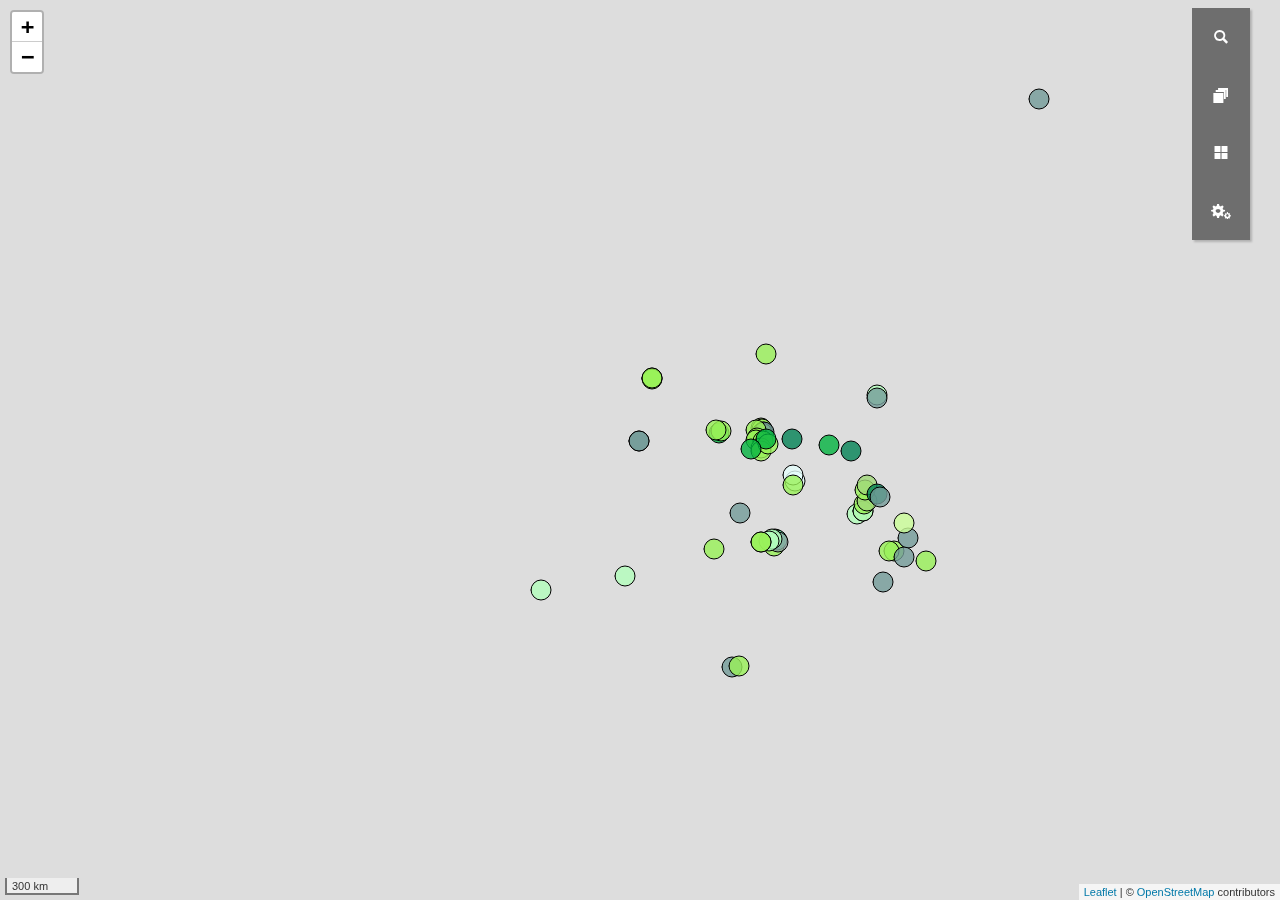
==== commit 9d864658: "5.14" ====
--- a/index.html
+++ b/index.html
@@ -18,14 +18,17 @@
     <script src="libs/echarts.source.js"></script>
     <script src="src/loadWMTS.js"></script><link rel="stylesheet" href="dom/bootstrap-3.3.7/css/bootstrap.min.css">
     <script src="src/addRemoval.js"></script>
+    <script src="src/N-Song.js"></script>
+    <script src="src/S-Song.js"></script>
+    <script src="src/addEmotion.js"></script>
 </head>
 <body>
 <!--地图右边工具-->
 <div class="rightTips">
     <div class="rightMenu" id="right_menu">
         <ul>
-            <li data-href="dom/view/emotion.html">
-                <span title="搜索" ><i class="icon-search"></i></span>
+            <li data-href="dom/view/point.html">
+                <span title="点图" ><i class="icon-search"></i></span>
             </li>
             <li  data-href="dom/view/emotion.html">
                 <span title="分析"><i class="icon-sort"></i></span>
@@ -55,7 +58,8 @@
             mapModel.int();
         });
     })
-   addRemoval();
+  // addRemoval();
+    addEmotion();
 </script>
 
 </body>
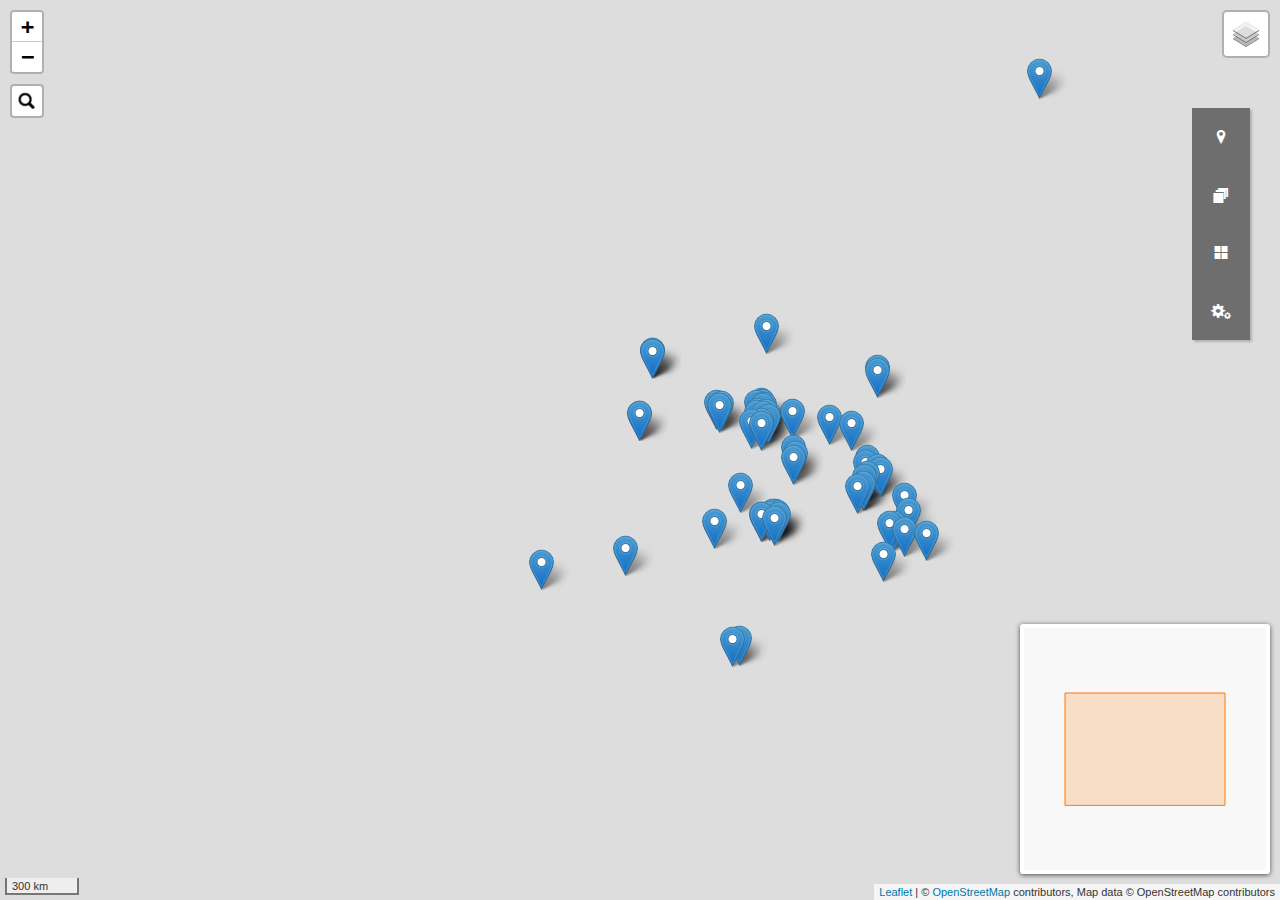
==== commit d2db2702: "5.15" ====
--- a/index.html
+++ b/index.html
@@ -4,12 +4,14 @@
     <meta charset="UTF-8">
     <meta name="viewport" content="width=device-width">
     <link rel="stylesheet" href="libs/leaflet.css" />
-    <script src="libs/leaflet.js"></script>
-    <script src="libs/leaflet-tilelayer-wmts-src.js"></script>
     <link rel="stylesheet" href="dom/bootstrap-3.3.7/css/bootstrap-treeview.min.css">
     <link rel="stylesheet" href="dom/bootstrap-3.3.7/css/glyphicons.css">
     <link rel="stylesheet" href="dom/css/common.css">
     <link rel="stylesheet" href="dom/css/index.css">
+    <link rel="stylesheet" href="libs/Control.MiniMap.css"/>
+    <link rel="stylesheet" href="libs/leaflet-search.css" />
+    <script src="libs/leaflet.js"></script>
+    <script src="libs/leaflet-tilelayer-wmts-src.js"></script>
     <script src="dom/js/jquery.min.js"></script>
     <script src="dom/bootstrap-3.3.7/js/bootstrap.min.js"></script>
     <script src="dom/bootstrap-3.3.7/js/bootstrap-treeview.min.js"></script>
@@ -17,10 +19,17 @@
     <script src="libs/leaflet-echarts.js"></script>
     <script src="libs/echarts.source.js"></script>
     <script src="src/loadWMTS.js"></script><link rel="stylesheet" href="dom/bootstrap-3.3.7/css/bootstrap.min.css">
-    <script src="src/addRemoval.js"></script>
     <script src="src/N-Song.js"></script>
     <script src="src/S-Song.js"></script>
+    <script src="src/createPopUp.js"></script>
+    <script src="src/addNPoint.js"></script>
+    <script src="src/addSPoint.js"></script>
+    <script src ="src/sudongpo.js"></script>
     <script src="src/addEmotion.js"></script>
+    <script src="libs/Control.MiniMap.js" type="text/javascript"></script>
+    <script src="libs/leaflet-search.js"></script>
+    <script src="src/buttonEvent.js"></script>
+    <script src="src/addRemoval.js"></script>
 </head>
 <body>
 <!--地图右边工具-->
@@ -28,7 +37,7 @@
     <div class="rightMenu" id="right_menu">
         <ul>
             <li data-href="dom/view/point.html">
-                <span title="点图" ><i class="icon-search"></i></span>
+                <span title="点图" ><i class="icon-google-maps"></i></span>
             </li>
             <li  data-href="dom/view/emotion.html">
                 <span title="分析"><i class="icon-sort"></i></span>
@@ -44,7 +53,6 @@
     <div class="menuBox" id="right_menu_box">
         <button id="right_close" type="button" class="close boxClose" aria-label="Close"><span aria-hidden="true">&times;</span></button>
         <div id="menu_content">
-
         </div>
     </div>
 </div>
@@ -58,8 +66,7 @@
             mapModel.int();
         });
     })
-  // addRemoval();
-    addEmotion();
+   // addEmotion();
 </script>
 
 </body>
--- a/dom/css/index.css
+++ b/dom/css/index.css
@@ -55,7 +55,7 @@
 .rightTips{
     position: absolute;
     z-index: 100;
-    top: 0px;
+    top: 100px;
     right: 10px;
 }
 .rightMenu{
--- a/libs/Control.MiniMap.css
+++ b/libs/Control.MiniMap.css
@@ -0,0 +1,88 @@
+.leaflet-control-minimap {
+	border:solid rgba(255, 255, 255, 1.0) 4px;
+	box-shadow: 0 1px 5px rgba(0,0,0,0.65);
+	border-radius: 3px;
+	background: #f8f8f9;
+	transition: all .6s;
+}
+
+.leaflet-control-minimap a {
+	background-color: rgba(255, 255, 255, 1.0);
+	background-repeat: no-repeat;
+	z-index: 99999;
+	transition: all .6s;
+}
+
+.leaflet-control-minimap a.minimized-bottomright {
+	-webkit-transform: rotate(180deg);
+	transform: rotate(180deg);
+	border-radius: 0px;
+}
+
+.leaflet-control-minimap a.minimized-topleft {
+	-webkit-transform: rotate(0deg);
+	transform: rotate(0deg);
+	border-radius: 0px;
+}
+
+.leaflet-control-minimap a.minimized-bottomleft {
+	-webkit-transform: rotate(270deg);
+	transform: rotate(270deg);
+	border-radius: 0px;
+}
+
+.leaflet-control-minimap a.minimized-topright {
+	-webkit-transform: rotate(90deg);
+	transform: rotate(90deg);
+	border-radius: 0px;
+}
+
+.leaflet-control-minimap-toggle-display{
+	background-image: url("images/toggle.svg");
+	background-size: cover;
+	position: absolute;
+	border-radius: 3px 0px 0px 0px;
+}
+
+.leaflet-oldie .leaflet-control-minimap-toggle-display{
+	background-image: url("images/toggle.png");
+}
+
+.leaflet-control-minimap-toggle-display-bottomright {
+	bottom: 0;
+	right: 0;
+}
+
+.leaflet-control-minimap-toggle-display-topleft{
+	top: 0;
+	left: 0;
+	-webkit-transform: rotate(180deg);
+	transform: rotate(180deg);
+}
+
+.leaflet-control-minimap-toggle-display-bottomleft{
+	bottom: 0;
+	left: 0;
+	-webkit-transform: rotate(90deg);
+	transform: rotate(90deg);
+}
+
+.leaflet-control-minimap-toggle-display-topright{
+	top: 0;
+	right: 0;
+	-webkit-transform: rotate(270deg);
+	transform: rotate(270deg);
+}
+
+/* Old IE */
+.leaflet-oldie .leaflet-control-minimap {
+	border: 1px solid #999;
+}
+
+.leaflet-oldie .leaflet-control-minimap a {
+	background-color: #fff;
+}
+
+.leaflet-oldie .leaflet-control-minimap a.minimized {
+	filter: progid:DXImageTransform.Microsoft.BasicImage(rotation=2);
+}
--- a/libs/leaflet-search.css
+++ b/libs/leaflet-search.css
@@ -0,0 +1,127 @@
+ 
+.leaflet-container .leaflet-control-search {
+	position:relative;
+	float:left;
+	background:#fff;
+	color:#1978cf;
+	border: 2px solid rgba(0,0,0,0.2);
+	background-clip: padding-box;
+	-moz-border-radius: 4px;
+	-webkit-border-radius: 4px;
+	border-radius: 4px;
+	background-color: rgba(255, 255, 255, 0.8);
+	z-index:10;
+	margin-left: 10px;
+	margin-top: 10px;
+}
+.leaflet-control-search.search-exp {/*expanded*/
+	background: #fff;
+	border: 2px solid rgba(0,0,0,0.2);
+	background-clip: padding-box;
+	z-index:10;
+}
+.leaflet-control-search .search-input {
+	display:block;
+	float:left;
+	background: #fff;
+	border:1px solid #666;
+	border-radius:2px;
+	height:22px;
+	padding:0 20px 0 2px;
+	margin:4px 0 4px 4px;
+	z-index:10;
+}
+.leaflet-control-search.search-load .search-input {
+	background: url('images/loader.gif') no-repeat center right #fff;
+}
+.leaflet-control-search.search-load .search-cancel {
+	visibility:hidden;
+}
+.leaflet-control-search .search-cancel {
+	display:block;
+	width:22px;
+	height:22px;
+	position:absolute;
+	right:28px;
+	margin:6px 0;
+	background: url('images/search-icon.png') no-repeat 0 -46px;
+	text-decoration:none;
+	filter: alpha(opacity=80);
+	opacity: 0.8;
+	z-index:10;
+}
+.leaflet-control-search .search-cancel:hover {
+	filter: alpha(opacity=100);
+	opacity: 1;
+}
+.leaflet-control-search .search-cancel span {
+	display:none;/* comment for cancel button imageless */
+	font-size:18px;
+	line-height:20px;
+	color:#ccc;
+	font-weight:bold;
+	z-index:10;
+}
+.leaflet-control-search .search-cancel:hover span {
+	color:#aaa;
+}
+.leaflet-control-search .search-button {
+	display:block;
+	float:left;
+	width:30px;
+	height:30px;	
+	background: url('images/search-icon.png') no-repeat 4px 4px #fff;
+	border-radius:4px;
+	z-index:10;
+}
+.leaflet-control-search .search-button:hover {
+	background: url('images/search-icon.png') no-repeat 4px -20px #fafafa;
+}
+.leaflet-control-search .search-tooltip {
+	position:absolute;
+	top:100%;
+	left:0;
+	float:left;
+	list-style: none;
+	padding-left: 0;
+	min-width:120px;
+	max-height:122px;
+	box-shadow: 1px 1px 6px rgba(0,0,0,0.4);
+	background-color: rgba(0, 0, 0, 0.25);
+	z-index:10;
+	overflow-y:auto;
+	overflow-x:hidden;
+	cursor: pointer;
+	z-index:10;
+}
+.leaflet-control-search .search-tip {
+	margin:2px;
+	padding:2px 4px;
+	display:block;
+	color:black;
+	background: #eee;
+	border-radius:.25em;
+	text-decoration:none;	
+	white-space:nowrap;
+	vertical-align:center;
+	z-index:10;
+}
+.leaflet-control-search .search-button:hover {
+	background-color: #f4f4f4;
+}
+.leaflet-control-search .search-tip-select,
+.leaflet-control-search .search-tip:hover {
+	background-color: #fff;
+}
+.leaflet-control-search .search-alert {
+	cursor:pointer;
+	clear:both;
+	font-size:.75em;
+	margin-bottom:5px;
+	padding:0 .25em;
+	color:#e00;
+	font-weight:bold;
+	border-radius:.25em;
+}
+
+
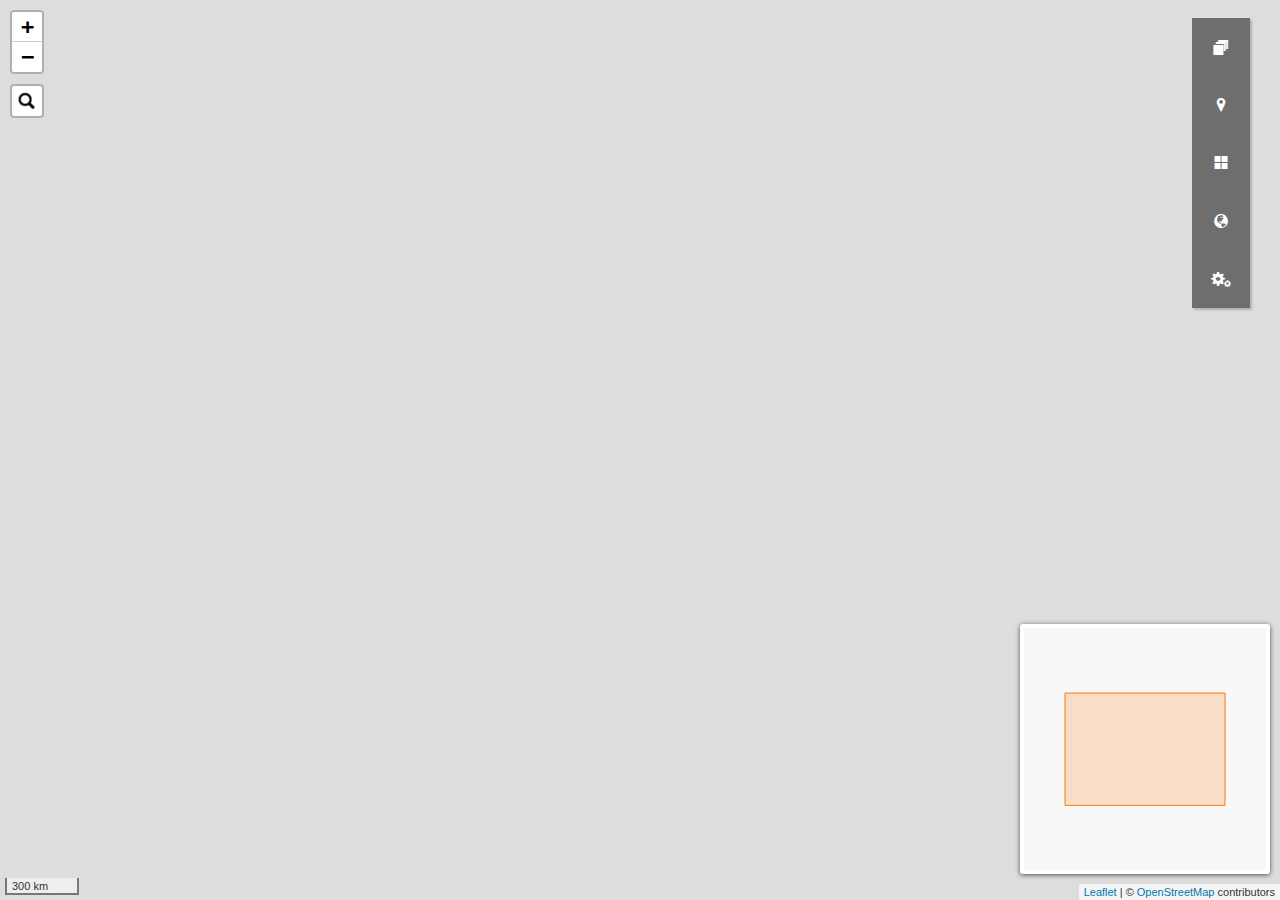
==== commit ef0f5bd5: "5.15" ====
--- a/index.html
+++ b/index.html
@@ -30,20 +30,26 @@
     <script src="libs/leaflet-search.js"></script>
     <script src="src/buttonEvent.js"></script>
     <script src="src/addRemoval.js"></script>
+    <script src="src/heatmap.js"></script>
+    <script src ="src/layers.js"></script>
+    <script src="src/search.js"></script>
 </head>
 <body>
 <!--地图右边工具-->
 <div class="rightTips">
     <div class="rightMenu" id="right_menu">
         <ul>
+            <li  data-href="dom/view/layers.html">
+                <span title="图层切换"><i class="icon-sort"></i></span>
+            </li>
             <li data-href="dom/view/point.html">
                 <span title="点图" ><i class="icon-google-maps"></i></span>
             </li>
             <li  data-href="dom/view/emotion.html">
-                <span title="分析"><i class="icon-sort"></i></span>
+                <span title="分析"><i class="icon-show-big-thumbnails"></i></span>
             </li>
             <li data-href="dom/view/trajectory.html">
-                <span title="轨迹"><i class="icon-show-big-thumbnails"></i></span>
+                <span title="轨迹"><i class="icon-globe"></i></span>
             </li>
             <li data-href="dom/view/mapSet.html">
                 <span title="设置"><i class="icon-cogwheels"></i></span>
--- a/dom/css/index.css
+++ b/dom/css/index.css
@@ -55,7 +55,7 @@
 .rightTips{
     position: absolute;
     z-index: 100;
-    top: 100px;
+    top: 10px;
     right: 10px;
 }
 .rightMenu{
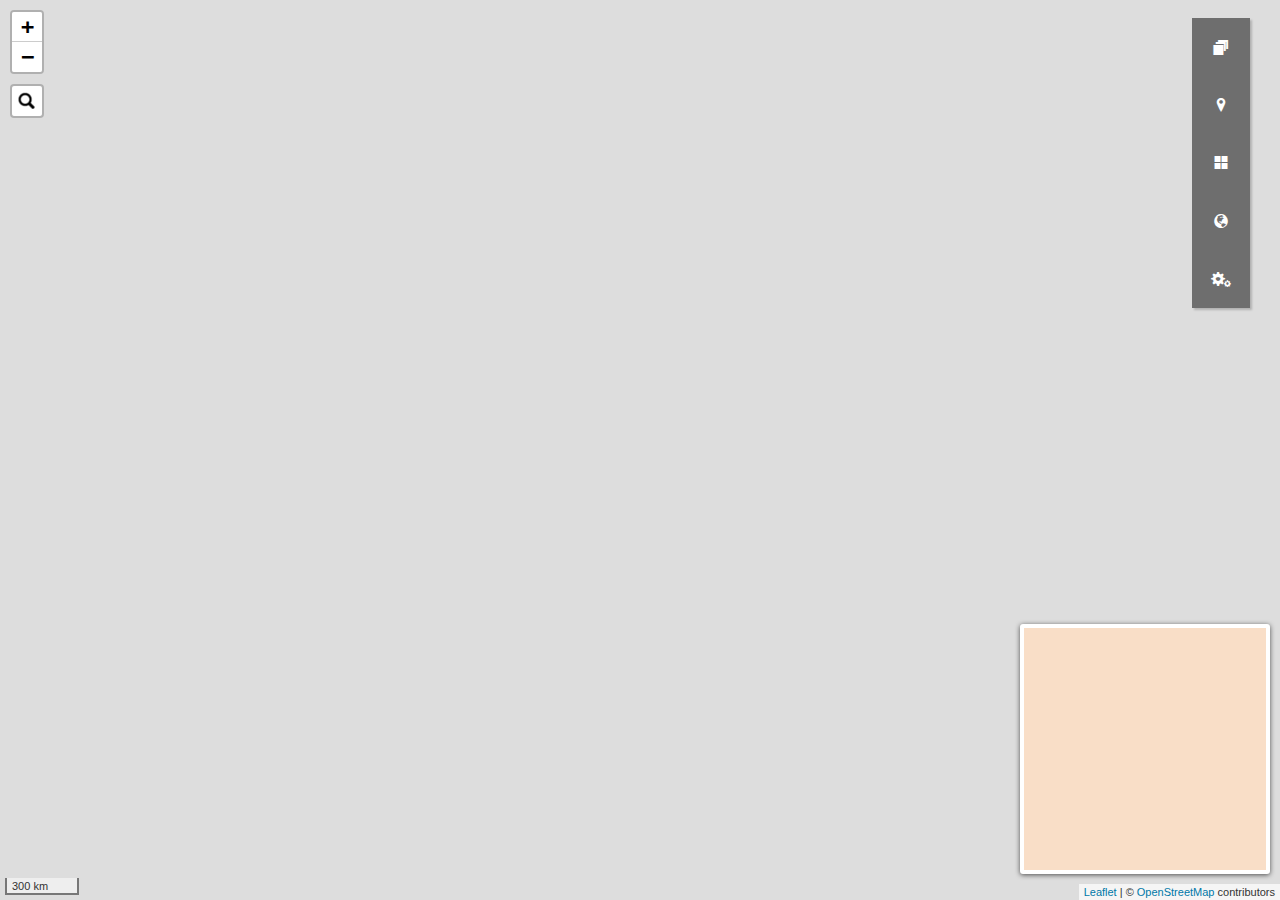
==== commit 7de23b24: "5.15.2" ====
--- a/index.html
+++ b/index.html
@@ -28,11 +28,11 @@
     <script src="src/addEmotion.js"></script>
     <script src="libs/Control.MiniMap.js" type="text/javascript"></script>
     <script src="libs/leaflet-search.js"></script>
-    <script src="src/buttonEvent.js"></script>
     <script src="src/addRemoval.js"></script>
     <script src="src/heatmap.js"></script>
     <script src ="src/layers.js"></script>
     <script src="src/search.js"></script>
+    <script src="src/buttonEvent.js"></script>
 </head>
 <body>
 <!--地图右边工具-->
